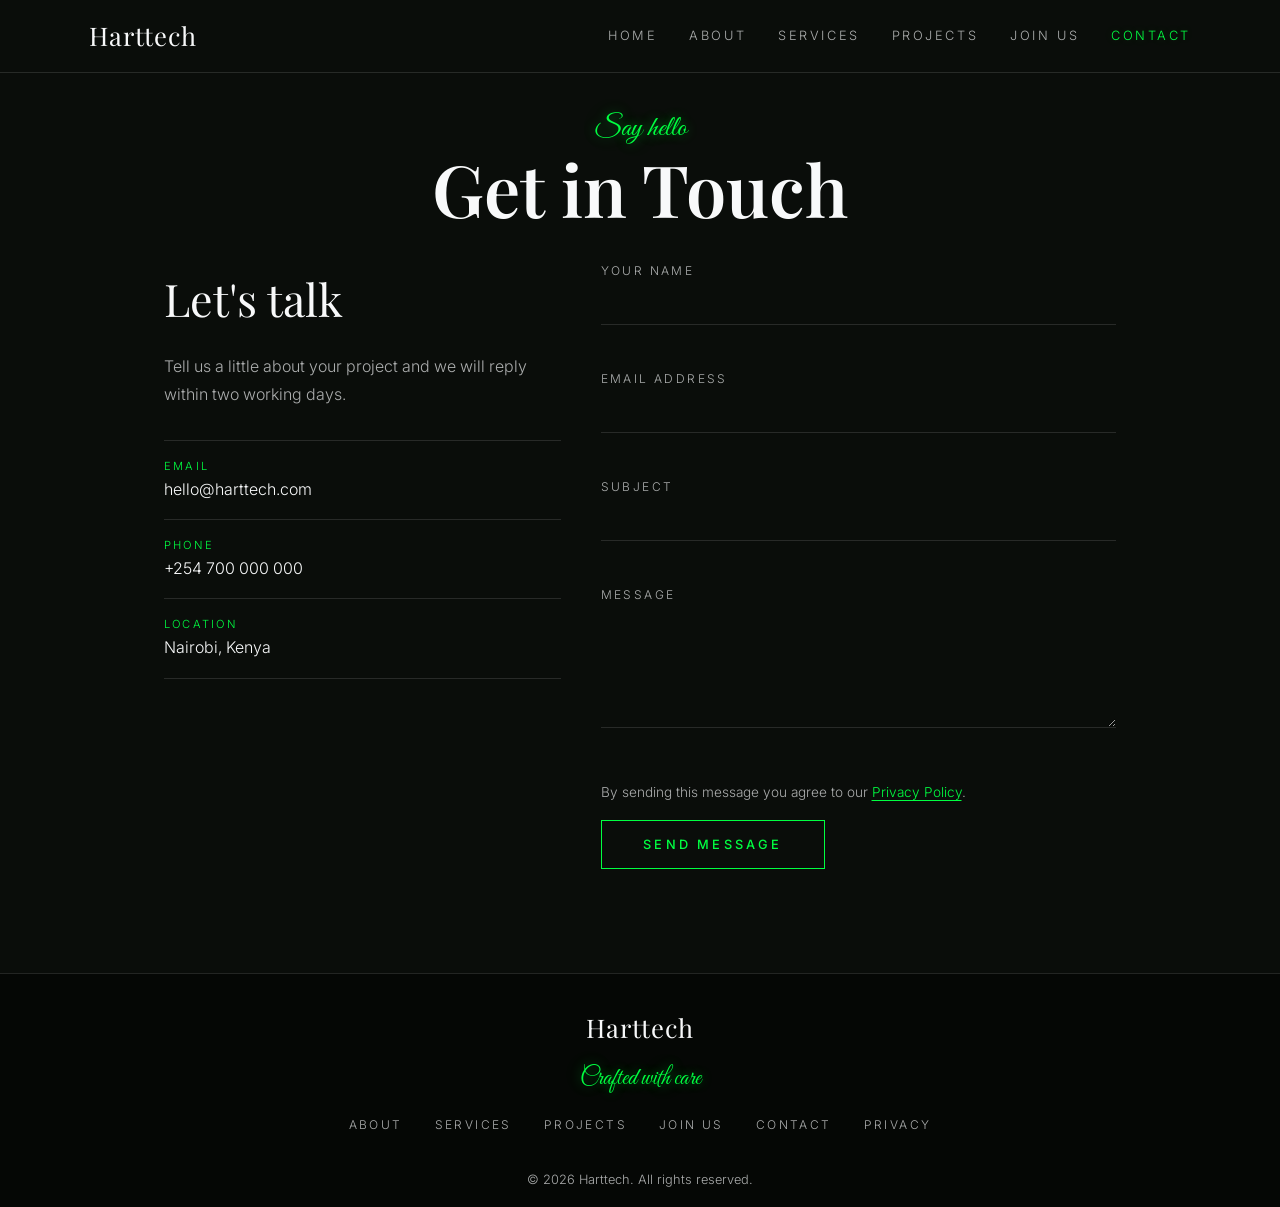
==== contact.html @ 6889c669 "Initial commit: Harttech website" ====
<!DOCTYPE html>
<html lang="en">
<head>
  <meta charset="UTF-8">
  <meta name="viewport" content="width=device-width, initial-scale=1.0">
  <title>Get in Touch | Harttech</title>
  <meta name="description" content="Contact Harttech to start a project, ask a question or just say hello.">
  <meta property="og:type" content="website">
  <meta property="og:site_name" content="Harttech">
  <meta property="og:title" content="Get in Touch | Harttech">
  <meta property="og:description" content="Contact Harttech to start a project, ask a question or just say hello.">
  <meta property="og:url" content="https://your-domain.com/contact.html">
  <meta property="og:image" content="https://your-domain.com/images/og-image.jpg">
  <meta name="twitter:card" content="summary_large_image">
  <link rel="canonical" href="https://your-domain.com/contact.html">
  <link rel="icon" href="images/favicon.svg" type="image/svg+xml">
  <link rel="stylesheet" href="css/style.css">
  <script src="js/config.js" defer></script>
  <script src="js/script.js" defer></script>
</head>
<body class="inner-page">

  <a class="skip-link" href="#main">Skip to content</a>

  <!-- ========== HEADER ========== -->
  <header class="site-header solid" id="site-header">
    <div class="container header-inner">
      <a href="index.html" class="logo text-serif">Harttech</a>

      <button class="nav-toggle" id="nav-toggle" aria-label="Toggle menu" aria-expanded="false" aria-controls="main-nav">
        <span class="nav-toggle-bar"></span>
        <span class="nav-toggle-bar"></span>
        <span class="nav-toggle-bar"></span>
      </button>

      <nav class="main-nav" id="main-nav" aria-label="Main navigation">
        <ul class="nav-list">
          <li><a href="index.html" class="nav-link">Home</a></li>
          <li><a href="about.html" class="nav-link">About</a></li>
          <li><a href="services.html" class="nav-link">Services</a></li>
          <li><a href="projects.html" class="nav-link">Projects</a></li>
          <li><a href="community.html" class="nav-link">Join Us</a></li>
          <li><a href="contact.html" class="nav-link active" aria-current="page">Contact</a></li>
        </ul>
      </nav>
    </div>
  </header>

  <main id="main">
    <!-- ========== PAGE HERO ========== -->
    <section class="page-hero" aria-labelledby="page-title">
      <div class="container">
        <p class="text-script">Say hello</p>
        <h1 class="text-serif" id="page-title">Get in Touch</h1>
      </div>
    </section>

    <!-- ========== CONTACT FORM ========== -->
    <section class="section section-contact" aria-labelledby="form-title">
      <div class="container contact-layout">

        <!-- Contact details -->
        <div class="contact-info reveal">
          <h2 class="text-serif" id="form-title">Let's talk</h2>
          <p>Tell us a little about your project and we will reply within two working days.</p>
          <ul class="contact-details">
            <li>
              <span class="contact-label">Email</span>
              <a href="mailto:hello@harttech.com">hello@harttech.com</a>
            </li>
            <li>
              <span class="contact-label">Phone</span>
              <a href="tel:+254700000000">+254 700 000 000</a>
            </li>
            <li>
              <span class="contact-label">Location</span>
              <span>Nairobi, Kenya</span>
            </li>
          </ul>
        </div>

        <!-- Form (validated by js/script.js) -->
        <form class="contact-form reveal" id="contact-form" novalidate>

          <div class="form-group">
            <label for="name">Your name</label>
            <input type="text" id="name" name="name" autocomplete="name" required aria-describedby="name-error">
            <p class="form-error" id="name-error" role="alert"></p>
          </div>

          <div class="form-group">
            <label for="email">Email address</label>
            <input type="email" id="email" name="email" autocomplete="email" required aria-describedby="email-error">
            <p class="form-error" id="email-error" role="alert"></p>
          </div>

          <div class="form-group">
            <label for="subject">Subject</label>
            <input type="text" id="subject" name="subject" required aria-describedby="subject-error">
            <p class="form-error" id="subject-error" role="alert"></p>
          </div>

          <div class="form-group">
            <label for="message">Message</label>
            <textarea id="message" name="message" rows="5" required aria-describedby="message-error"></textarea>
            <p class="form-error" id="message-error" role="alert"></p>
          </div>

          <!-- Spam trap: real people never see or fill this -->
          <div class="hp-field" aria-hidden="true">
            <label for="contact-website">Leave this field empty</label>
            <input type="text" id="contact-website" name="website" tabindex="-1" autocomplete="off">
          </div>

          <p class="form-note">By sending this message you agree to our <a href="privacy.html">Privacy Policy</a>.</p>

          <button type="submit" class="btn-outline">Send Message</button>
          <p class="form-status" id="form-status" role="status" aria-live="polite"></p>
        </form>

      </div>
    </section>

  </main>

  <!-- ========== FOOTER ========== -->
  <footer class="site-footer">
    <div class="container footer-inner">
      <p class="logo text-serif">Harttech</p>
      <p class="text-script footer-script">Crafted with care</p>
      <ul class="footer-links">
        <li><a href="about.html">About</a></li>
        <li><a href="services.html">Services</a></li>
        <li><a href="projects.html">Projects</a></li>
        <li><a href="community.html">Join Us</a></li>
        <li><a href="contact.html">Contact</a></li>
        <li><a href="privacy.html">Privacy</a></li>
      </ul>
      <p class="footer-copy">&copy; 2026 Harttech. All rights reserved.</p>
    </div>
  </footer>

</body>
</html>
---- css/style.css ----
/* ==========================================================
   HARTTECH - MAIN STYLESHEET (FINAL)
   1 Fonts · 2 Variables · 3 Reset · 4 Utilities · 5 Header
   6 Hero · 7 Sections · 8 Cards · 9 Services preview
   10 Footer · 11 About · 12 Services page · 13 Contact
   14 Blog · 15 Animations · 16 Responsive (768px / 1024px)
   ========================================================== */

/* ---------- 1. GOOGLE FONTS ---------- */
@import url('https://fonts.googleapis.com/css2?family=Great+Vibes&family=Inter:wght@300;400;500&family=Playfair+Display:ital,wght@0,400;0,600;0,700;1,400&display=swap');

/* ---------- 2. CSS VARIABLES ---------- */
:root {
  /* Colors */
  --color-bg: #0A0D0A;
  --color-surface: #0F150F;
  --color-text: #F8F9FA;
  --color-text-muted: rgba(248, 249, 250, 0.68);
  --color-accent: #00FF41;
  --color-glow: rgba(0, 255, 65, 0.45);
  --color-glow-soft: rgba(0, 255, 65, 0.18);
  --color-overlay: rgba(10, 13, 10, 0.78);
  --color-line: rgba(248, 249, 250, 0.12);

  /* Fonts */
  --font-serif: 'Playfair Display', Georgia, serif;
  --font-sans: 'Inter', system-ui, -apple-system, sans-serif;
  --font-script: 'Great Vibes', cursive;

  /* Spacing */
  --space-xs: 0.5rem;
  --space-sm: 1rem;
  --space-md: 2rem;
  --space-lg: 2.5rem;
  --space-xl: 3.5rem;

  /* Misc */
  --header-height: 72px;
  --transition: 0.3s ease;
}

/* ---------- 3. RESET & BASE ---------- */
*, *::before, *::after { box-sizing: border-box; margin: 0; padding: 0; }

html { scroll-behavior: smooth; }

body {
  overflow-x: hidden;
  font-family: var(--font-sans);
  font-weight: 300;
  line-height: 1.7;
  color: var(--color-text);
  background-color: var(--color-bg);
  -webkit-font-smoothing: antialiased;
}

img { max-width: 100%; display: block; }
a { color: inherit; text-decoration: none; }
ul, ol { list-style: none; }

:focus-visible {
  outline: 2px solid var(--color-accent);
  outline-offset: 4px;
}

/* ---------- 4. UTILITIES ---------- */
.container {
  width: 100%;
  max-width: 1150px;
  margin-inline: auto;
  padding-inline: 1.5rem;
}

.text-serif { font-family: var(--font-serif); font-weight: 400; }

.text-script {
  font-family: var(--font-script);
  font-size: 1.8rem;
  color: var(--color-accent);
  line-height: 1.2;
  text-shadow: 0 0 12px var(--color-glow), 0 0 32px var(--color-glow-soft);
}

.btn-outline {
  display: inline-block;
  padding: 1rem 2.6rem;
  border: 1px solid var(--color-accent);
  background: transparent;
  color: var(--color-accent);
  font-family: var(--font-sans);
  font-size: 0.8rem;
  font-weight: 500;
  letter-spacing: 0.25em;
  text-transform: uppercase;
  cursor: pointer;
  box-shadow: 0 0 0 rgba(0, 255, 65, 0);
  transition: background var(--transition), color var(--transition), box-shadow var(--transition);
}
.btn-outline:hover,
.btn-outline:focus-visible {
  background: var(--color-accent);
  color: var(--color-bg);
  box-shadow: 0 0 22px var(--color-glow), 0 0 60px var(--color-glow-soft);
}

.skip-link {
  position: absolute;
  left: -999px;
  top: 0;
  background: var(--color-accent);
  color: var(--color-bg);
  padding: 0.5rem 1rem;
  z-index: 200;
}
.skip-link:focus { left: 0; }

/* Screen-reader-only text (keeps headings accessible) */
.visually-hidden {
  position: absolute;
  width: 1px;
  height: 1px;
  margin: -1px;
  padding: 0;
  overflow: hidden;
  clip: rect(0, 0, 0, 0);
  white-space: nowrap;
  border: 0;
}

/* ---------- 5. HEADER & NAVIGATION ---------- */
.site-header {
  position: fixed;
  top: 0;
  left: 0;
  width: 100%;
  height: var(--header-height);
  z-index: 100;
  background: transparent;
  transition: background var(--transition), box-shadow var(--transition);
}

/* Solid on inner pages, or after scrolling (class added by JS) */
.site-header.solid,
.site-header.scrolled {
  background: var(--color-bg);
  box-shadow: 0 1px 0 var(--color-line);
}

.header-inner {
  height: 100%;
  display: flex;
  align-items: center;
  justify-content: space-between;
}

.logo {
  font-size: 1.6rem;
  letter-spacing: 0.04em;
}

/* Mobile menu button */
.nav-toggle {
  display: flex;
  flex-direction: column;
  gap: 6px;
  background: none;
  border: 0;
  padding: 0.5rem;
  cursor: pointer;
}
.nav-toggle-bar {
  width: 26px;
  height: 1px;
  background: var(--color-text);
  transition: transform var(--transition), opacity var(--transition);
}
.nav-toggle[aria-expanded="true"] .nav-toggle-bar:nth-child(1) { transform: translateY(7px) rotate(45deg); }
.nav-toggle[aria-expanded="true"] .nav-toggle-bar:nth-child(2) { opacity: 0; }
.nav-toggle[aria-expanded="true"] .nav-toggle-bar:nth-child(3) { transform: translateY(-7px) rotate(-45deg); }

/* Mobile nav panel (hidden until toggled) */
.main-nav {
  position: absolute;
  top: var(--header-height);
  left: 0;
  width: 100%;
  background: var(--color-bg);
  max-height: 0;
  overflow: hidden;
  transition: max-height 0.4s ease;
}
.main-nav.open { max-height: 400px; border-bottom: 1px solid var(--color-line); }

.nav-list {
  display: flex;
  flex-direction: column;
  padding: var(--space-sm) 1.5rem var(--space-md);
}

.nav-link {
  display: block;
  padding: 0.7rem 0;
  font-size: 0.8rem;
  letter-spacing: 0.2em;
  text-transform: uppercase;
  color: var(--color-text-muted);
  transition: color var(--transition);
}
.nav-link:hover,
.nav-link.active {
  color: var(--color-accent);
  text-shadow: 0 0 10px var(--color-glow-soft);
}

/* ---------- 6. HERO ---------- */
.hero {
  position: relative;
  min-height: 100vh;
  display: flex;
  align-items: center;
  justify-content: center;
  text-align: center;
  padding: var(--space-xl) 1.5rem;
  overflow: hidden;
  /* dark, moody gradient over the photo */
  background:
    linear-gradient(180deg, rgba(10, 13, 10, 0.55) 0%, var(--color-overlay) 55%, rgba(10, 13, 10, 0.96) 100%),
    url('../images/hero-bg.jpg');
  background-color: var(--color-bg); /* fallback if image is missing */
  background-size: cover;
  background-position: center;
}

/* Slow neon haze behind the text */
.hero::before {
  content: "";
  position: absolute;
  inset: 0;
  background: radial-gradient(ellipse at 50% 55%, var(--color-glow-soft), transparent 60%);
  animation: haze 9s ease-in-out infinite;
  pointer-events: none;
}

.hero-content { position: relative; z-index: 1; animation: fadeUp 1.4s ease both; }

/* Script word overlaps the top of the big title */
.hero-script {
  position: relative;
  z-index: 2;
  display: block;
  font-size: clamp(2.8rem, 10vw, 5.5rem);
  margin-bottom: clamp(-3.2rem, -6vw, -1.6rem);
  transform: rotate(-4deg);
  animation: neonPulse 6s ease-in-out infinite;
}

.hero-title {
  position: relative;
  z-index: 1;
  font-size: clamp(3.2rem, 15vw, 9rem);
  font-weight: 700;
  letter-spacing: 0.1em;
  text-transform: uppercase;
  line-height: 1;
  color: var(--color-text);
}

.hero-subtitle {
  font-style: italic;
  font-size: clamp(1.2rem, 4vw, 1.9rem);
  color: var(--color-text-muted);
  margin: 1rem 0 var(--space-md);
}

/* ---------- 7. GENERAL SECTIONS ---------- */
.section { padding: clamp(3.5rem, 8vw, 5.5rem) 0; }

.section-heading {
  text-align: center;
  margin-bottom: var(--space-md);
}
.section-heading .text-script {
  position: relative;
  z-index: 2;
  margin-bottom: -0.55rem;
  transform: rotate(-3deg);
}
.section-heading h2 {
  position: relative;
  z-index: 1;
  font-size: clamp(2rem, 6vw, 3.2rem);
  line-height: 1.2;
}

.section-why { background: var(--color-bg); }
.section-services { background: var(--color-surface); }

/* Page hero for inner pages */
.page-hero {
  padding: calc(var(--header-height) + 2.5rem) 0 0.5rem;
  text-align: center;
  background: var(--color-bg);
}
.page-hero h1 {
  font-size: clamp(2.5rem, 9vw, 4.5rem);
  font-weight: 600;
  line-height: 1.15;
}

/* ---------- 8. CARDS (homepage) ---------- */
.card-grid {
  display: grid;
  grid-template-columns: minmax(0, 1fr);
  gap: var(--space-lg);
}

.card {
  padding: var(--space-md) var(--space-sm);
  border-top: 1px solid var(--color-line);
  transition: border-color var(--transition);
  text-align: center;
}
.card:hover { border-top-color: var(--color-accent); }
.card-number {
  display: block;
  font-style: italic;
  font-size: 1.3rem;
  color: var(--color-accent);
  margin-bottom: var(--space-sm);
}
.card h3 {
  font-size: 1.6rem;
  margin-bottom: var(--space-sm);
}
.card p { color: var(--color-text-muted); }

/* ---------- 9. SERVICES PREVIEW (homepage) ---------- */
.service-list { max-width: 800px; margin-inline: auto; }

.service-item { border-top: 1px solid var(--color-line); }
.service-item:last-child { border-bottom: 1px solid var(--color-line); }

.service-link {
  display: grid;
  grid-template-columns: 1fr auto;
  gap: 0.25rem 1rem;
  padding: 1.5rem 0;
  align-items: center;
}
.service-name { font-size: 1.5rem; transition: color var(--transition); }
.service-desc {
  grid-column: 1;
  font-size: 0.95rem;
  color: var(--color-text-muted);
}
.arrow {
  grid-column: 2;
  grid-row: 1 / span 2;
  font-size: 1.5rem;
  color: var(--color-accent);
  transition: transform var(--transition);
}
.service-link:hover .service-name { color: var(--color-accent); }
.service-link:hover .arrow { transform: translateX(8px); }

/* ---------- 10. FOOTER ---------- */
.site-footer {
  background: #050705;
  border-top: 1px solid var(--color-line);
  text-align: center;
  padding: var(--space-md) 0 var(--space-sm);
}
.footer-inner > * + * { margin-top: var(--space-sm); }
.footer-script { font-size: 1.5rem; }
.footer-links {
  display: flex;
  flex-wrap: wrap;
  justify-content: center;
  gap: var(--space-sm) var(--space-md);
}
.footer-links a {
  font-size: 0.75rem;
  letter-spacing: 0.2em;
  text-transform: uppercase;
  color: var(--color-text-muted);
  transition: color var(--transition);
}
.footer-links a:hover { color: var(--color-accent); }
.footer-copy {
  font-size: 0.8rem;
  color: var(--color-text-muted);
  padding-top: var(--space-sm);
}

/* ---------- 11. ABOUT PAGE ---------- */
.section-story { background: var(--color-bg); padding-top: 1.5rem; }

.magazine {
  max-width: 900px;
  margin-inline: auto;
  column-gap: var(--space-lg);
  font-size: 1.05rem;
  color: var(--color-text-muted);
}
.magazine p { margin-bottom: var(--space-sm); break-inside: avoid-column; }

/* Editorial drop cap */
.magazine p:first-child::first-letter {
  float: left;
  font-family: var(--font-serif);
  font-size: 4.2rem;
  line-height: 0.85;
  padding: 0.35rem 0.6rem 0 0;
  color: var(--color-accent);
}

.section-mv { background: var(--color-surface); }

.mv-grid {
  display: grid;
  gap: var(--space-lg);
  max-width: 1000px;
  margin-inline: auto;
}
.mv-block h3 {
  font-size: clamp(2rem, 6vw, 2.8rem);
  margin-bottom: var(--space-sm);
}
.mv-block p:not(.text-script) {
  color: var(--color-text-muted);
  margin-bottom: var(--space-sm);
}

.section-team { background: var(--color-bg); }

.team-grid {
  display: grid;
  grid-template-columns: minmax(0, 1fr);
  gap: var(--space-lg);
  text-align: center;
}
.team-photo {
  width: 200px;
  height: 200px;
  margin: 0 auto var(--space-sm);
  border-radius: 50%;
  object-fit: cover;
  background-color: var(--color-surface); /* shows if image is missing */
  border: 1px solid var(--color-line);
}
/* Initials avatar (swap for a real <img class="team-photo"> when you have photos) */
.team-initials {
  display: flex;
  align-items: center;
  justify-content: center;
  font-family: var(--font-serif);
  font-size: 3.2rem;
  letter-spacing: 0.05em;
  color: var(--color-accent);
  background: radial-gradient(circle at 30% 30%, rgba(0, 255, 65, 0.14), var(--color-surface) 70%);
  border-color: rgba(0, 255, 65, 0.35);
  box-shadow: 0 0 30px var(--color-glow-soft);
  transition: box-shadow var(--transition), border-color var(--transition);
}
.team-member:hover .team-initials {
  border-color: var(--color-accent);
  box-shadow: 0 0 40px var(--color-glow);
}
.team-name { font-size: 1.5rem; }
.team-role {
  font-size: 0.8rem;
  letter-spacing: 0.15em;
  text-transform: uppercase;
  color: var(--color-accent);
}

/* ---------- 12. SERVICES PAGE ---------- */
.section-expertise { background: var(--color-bg); padding-top: 1.5rem; }

.service-grid {
  display: grid;
  grid-template-columns: minmax(0, 1fr);
  gap: var(--space-md);
}

.service-card {
  padding: 1.75rem;
  border: 1px solid var(--color-line);
  transition: border-color var(--transition), transform var(--transition), background var(--transition);
}
.service-card:hover {
  border-color: var(--color-accent);
  background: rgba(0, 255, 65, 0.04);
  box-shadow: 0 0 28px var(--color-glow-soft);
  transform: translateY(-4px);
}

.service-icon {
  width: 40px;
  height: 40px;
  margin-bottom: var(--space-sm);
  fill: none;
  stroke: var(--color-accent);
  stroke-width: 1.2;
  stroke-linecap: round;
  stroke-linejoin: round;
}

.service-card h3 {
  font-size: 1.5rem;
  margin-bottom: var(--space-xs);
}
.service-card p {
  font-size: 0.95rem;
  color: var(--color-text-muted);
}

/* Process timeline */
.section-process { background: var(--color-surface); }

.process-list {
  position: relative;
  max-width: 700px;
  margin-inline: auto;
  counter-reset: step;
  padding-left: 4rem;
}
.process-list::before {
  content: "";
  position: absolute;
  top: 0.5rem;
  bottom: 0.5rem;
  left: 1.2rem;
  width: 1px;
  background: var(--color-line);
}

.process-step {
  position: relative;
  counter-increment: step;
  padding-bottom: var(--space-md);
}
.process-step:last-child { padding-bottom: 0; }

.process-step::before {
  content: counter(step);
  position: absolute;
  left: -4rem;
  top: 0;
  width: 2.4rem;
  height: 2.4rem;
  display: flex;
  align-items: center;
  justify-content: center;
  font-family: var(--font-serif);
  font-style: italic;
  color: var(--color-accent);
  background: var(--color-surface);
  border: 1px solid var(--color-accent);
  border-radius: 50%;
}

.process-step h3 {
  font-size: 1.6rem;
  margin-bottom: var(--space-xs);
}
.process-step p { color: var(--color-text-muted); }

/* ---------- 13. CONTACT PAGE ---------- */
.section-contact { background: var(--color-bg); padding-top: 1.5rem; }

.contact-layout {
  display: grid;
  gap: var(--space-lg);
  max-width: 1000px;
}

.contact-info h2 {
  font-size: clamp(2rem, 6vw, 2.8rem);
  margin-bottom: var(--space-sm);
}
.contact-info > p { color: var(--color-text-muted); }

.contact-details { margin-top: var(--space-md); }
.contact-details li {
  padding: var(--space-sm) 0;
  border-top: 1px solid var(--color-line);
}
.contact-details li:last-child { border-bottom: 1px solid var(--color-line); }
.contact-details a { transition: color var(--transition); }
.contact-details a:hover { color: var(--color-accent); }

.contact-label {
  display: block;
  font-size: 0.7rem;
  letter-spacing: 0.2em;
  text-transform: uppercase;
  color: var(--color-accent);
}

/* Form: bottom-border inputs only */
.form-group { margin-bottom: 1.25rem; }

.form-group label {
  display: block;
  font-size: 0.75rem;
  letter-spacing: 0.2em;
  text-transform: uppercase;
  color: var(--color-text-muted);
}

.form-group input,
.form-group textarea {
  width: 100%;
  padding: 0.7rem 0;
  font-family: var(--font-sans);
  font-size: 1rem;
  font-weight: 300;
  color: var(--color-text);
  background: transparent;
  border: 0;
  border-bottom: 1px solid var(--color-line);
  border-radius: 0;
  transition: border-color var(--transition);
}
.form-group textarea { resize: vertical; min-height: 120px; }

.form-group input:focus,
.form-group textarea:focus {
  outline: none;
  border-bottom-color: var(--color-accent);
}

.form-group.invalid input,
.form-group.invalid textarea { border-bottom-color: #d98c8c; }

.form-error {
  min-height: 1.2rem;
  margin-top: 0.3rem;
  font-size: 0.8rem;
  color: #d98c8c;
}

.form-status {
  margin-top: var(--space-sm);
  font-size: 0.9rem;
  color: var(--color-accent);
}

/* ---------- 14. BLOG PAGE ---------- */
.section-blog { background: var(--color-bg); padding-top: 1.5rem; }

.blog-grid {
  display: grid;
  grid-template-columns: minmax(0, 1fr); /* stops columns growing past the screen */
  gap: var(--space-md);
}

.post-card {
  display: flex;
  flex-direction: column;
  min-width: 0; /* lets the card shrink inside the grid */
}

.post-image-link {
  display: block;
  overflow: hidden;
  aspect-ratio: 3 / 2; /* box keeps its size even if the image is missing */
  background-color: var(--color-surface);
}
.post-image {
  width: 100%;
  height: 100%; /* overrides the height attribute in the HTML */
  object-fit: cover;
  transition: transform 0.6s ease;
}
.post-card:hover .post-image { transform: scale(1.05); }

.post-body { padding-top: var(--space-sm); }

.post-meta {
  font-size: 0.7rem;
  letter-spacing: 0.2em;
  text-transform: uppercase;
  color: var(--color-text-muted);
}
.post-meta span { color: var(--color-accent); }

.post-title {
  font-size: 1.5rem;
  line-height: 1.3;
  margin: var(--space-xs) 0;
}
.post-title a { transition: color var(--transition); }
.post-title a:hover { color: var(--color-accent); }

.post-excerpt {
  font-size: 0.95rem;
  color: var(--color-text-muted);
  margin-bottom: var(--space-sm);
}

.read-more {
  display: inline-flex;
  align-items: center;
  gap: 0.5rem;
  font-size: 0.75rem;
  letter-spacing: 0.2em;
  text-transform: uppercase;
  color: var(--color-accent);
}
.read-more .arrow { font-size: 1.1rem; transition: transform var(--transition); }
.read-more:hover .arrow { transform: translateX(6px); }

/* ---------- 15. SCROLL ANIMATIONS & NEON PULSE ---------- */
@keyframes neonPulse {
  0%, 100% { text-shadow: 0 0 10px var(--color-glow-soft), 0 0 24px var(--color-glow-soft); }
  50%      { text-shadow: 0 0 14px var(--color-glow), 0 0 42px var(--color-glow); }
}
@keyframes haze {
  0%, 100% { opacity: 0.35; }
  50%      { opacity: 1; }
}
@keyframes fadeUp {
  from { opacity: 0; transform: translateY(24px); }
  to   { opacity: 1; transform: none; }
}
@keyframes borderPulse {
  0%, 100% { box-shadow: 0 0 0 rgba(0, 255, 65, 0); }
  50%      { box-shadow: 0 0 18px var(--color-glow-soft); }
}

/* Very slow pulse on the hero button and the small neon accents */
.hero .btn-outline { animation: borderPulse 6s ease-in-out infinite; }
.card-number, .read-more, .team-role, .contact-label { animation: neonPulse 8s ease-in-out infinite; }

/* Only hidden when JS is running (JS adds the "js" class to <html>) */
.js .reveal {
  opacity: 0;
  transform: translateY(30px);
  transition: opacity 0.9s ease, transform 0.9s ease;
}
.js .reveal.visible {
  opacity: 1;
  transform: none;
}

@media (prefers-reduced-motion: reduce) {
  html { scroll-behavior: auto; }
  .hero::before, .hero-content, .hero-script, .hero .btn-outline,
  .card-number, .read-more, .team-role, .contact-label { animation: none; }
  .js .reveal { opacity: 1; transform: none; transition: none; }
}

/* ---------- 16. RESPONSIVE (mobile-first) ---------- */

/* Tablet and up */
@media (min-width: 768px) {
  /* Horizontal navigation */
  .nav-toggle { display: none; }

  .main-nav {
    position: static;
    max-height: none;
    overflow: visible;
    width: auto;
    background: transparent;
  }
  .main-nav.open { border: 0; }

  .nav-list {
    flex-direction: row;
    gap: var(--space-md);
    padding: 0;
  }
  .nav-link { padding: 0; }

  /* Homepage */
  .card-grid-3 { grid-template-columns: repeat(3, minmax(0, 1fr)); }

  .service-link { grid-template-columns: 1fr 1.2fr auto; }
  .service-desc { grid-column: 2; }
  .arrow { grid-column: 3; grid-row: 1; }

  /* About */
  .magazine { column-count: 2; }

  .mv-grid {
    grid-template-columns: minmax(0, 1fr) minmax(0, 1fr);
    gap: var(--space-lg);
  }
  .mv-block + .mv-block {
    padding-left: var(--space-lg);
    border-left: 1px solid var(--color-line);
  }

  .team-grid { grid-template-columns: repeat(3, minmax(0, 1fr)); }

  /* Services */
  .service-grid { grid-template-columns: repeat(2, minmax(0, 1fr)); }

  /* Contact */
  .contact-layout {
    grid-template-columns: minmax(0, 1fr) minmax(0, 1.3fr);
    gap: var(--space-lg);
  }

  /* Blog */
  .blog-grid { grid-template-columns: repeat(2, minmax(0, 1fr)); }
}

/* Desktop */
@media (min-width: 1024px) {
  .service-grid { grid-template-columns: repeat(3, minmax(0, 1fr)); }
  .blog-grid { grid-template-columns: repeat(3, minmax(0, 1fr)); }
}

/* ---------- 17. COMMUNITY (stats, join form, homepage CTA) ---------- */
.section-stats { padding-bottom: 0; background: var(--color-bg); }

.stats-grid {
  display: grid;
  grid-template-columns: minmax(0, 1fr);
  gap: var(--space-md);
  text-align: center;
  max-width: 900px;
  margin-inline: auto;
  padding: var(--space-md) 0;
  border-top: 1px solid var(--color-line);
  border-bottom: 1px solid var(--color-line);
}
.stat-number {
  display: block;
  font-size: clamp(2.8rem, 9vw, 4.5rem);
  line-height: 1.1;
  color: var(--color-accent);
  text-shadow: 0 0 18px var(--color-glow-soft);
}
.stat-label {
  font-size: 0.75rem;
  letter-spacing: 0.25em;
  text-transform: uppercase;
  color: var(--color-text-muted);
}

.section-join { background: var(--color-surface); }

.join-layout {
  display: grid;
  grid-template-columns: minmax(0, 1fr);
  gap: var(--space-lg);
  max-width: 1000px;
}
.join-info h2 {
  font-size: clamp(2rem, 6vw, 2.8rem);
  margin-bottom: var(--space-sm);
}
.join-info > p:not(.text-script) { color: var(--color-text-muted); }

/* Dropdown styled like the other bottom-border fields */
.form-group select {
  width: 100%;
  padding: 0.7rem 0;
  font-family: var(--font-sans);
  font-size: 1rem;
  font-weight: 300;
  color: var(--color-text);
  background: transparent;
  border: 0;
  border-bottom: 1px solid var(--color-line);
  border-radius: 0;
  cursor: pointer;
}
.form-group select option { background: var(--color-bg); color: var(--color-text); }
.form-group select:focus { outline: none; border-bottom-color: var(--color-accent); }
.form-group.invalid select { border-bottom-color: #d98c8c; }

/* Homepage community strip */
.section-community-cta {
  background: var(--color-bg);
  border-top: 1px solid var(--color-line);
  text-align: center;
}
.community-cta { max-width: 700px; }
.community-cta h2 {
  position: relative;
  font-size: clamp(2rem, 6vw, 3.2rem);
  line-height: 1.2;
  margin-top: -0.55rem;
}
.community-cta .text-script { position: relative; z-index: 2; transform: rotate(-3deg); }
.community-cta-text { color: var(--color-text-muted); margin: var(--space-sm) 0; }
.member-count { margin-bottom: var(--space-md); }
.member-number {
  font-family: var(--font-serif);
  font-size: 2.2rem;
  color: var(--color-accent);
  text-shadow: 0 0 14px var(--color-glow-soft);
}
.member-label {
  font-size: 0.75rem;
  letter-spacing: 0.2em;
  text-transform: uppercase;
  color: var(--color-text-muted);
}

@media (min-width: 768px) {
  .stats-grid { grid-template-columns: repeat(3, minmax(0, 1fr)); }
  .join-layout { grid-template-columns: minmax(0, 1fr) minmax(0, 1.3fr); gap: var(--space-xl); }
}

/* Inner page that starts without a page hero: keep content clear of the fixed header */
.inner-page main > section:first-child:not(.page-hero) {
  padding-top: calc(var(--header-height) + 2.5rem);
}

/* Team bio + empty state (team loaded from the database) */
.team-bio {
  max-width: 28ch;
  margin: var(--space-xs) auto 0;
  font-size: 0.9rem;
  color: var(--color-text-muted);
}
.team-empty { grid-column: 1 / -1; color: var(--color-text-muted); }

/* ---------- 18. ADMIN DASHBOARD ---------- */
[hidden] { display: none !important; }

.admin-main { padding: calc(var(--header-height) + 2.5rem) 0 var(--space-xl); min-height: 100vh; }
.admin-wrap { max-width: 860px; }
.admin-title { font-size: clamp(2rem, 6vw, 3rem); margin-bottom: var(--space-sm); }
.admin-subtitle { font-size: 1.6rem; margin: var(--space-lg) 0 var(--space-sm); }
.admin-intro { color: var(--color-text-muted); margin-bottom: var(--space-md); }

.admin-notice { min-height: 1.5rem; margin-bottom: var(--space-sm); font-size: 0.9rem; color: var(--color-accent); }
.admin-notice.error { color: #d98c8c; }

.admin-login { max-width: 420px; margin-top: var(--space-md); }

.admin-card {
  padding: var(--space-md);
  border: 1px solid var(--color-line);
  background: var(--color-surface);
}
.admin-card h2 { font-size: 1.5rem; margin-bottom: var(--space-sm); }
.admin-card input[type="file"] { padding: 0.7rem 0; font-size: 0.9rem; }

.form-check { display: flex; align-items: center; gap: 0.6rem; }
.form-check input { width: auto; accent-color: var(--color-accent); }
.form-check label { margin: 0; }

.admin-form-actions { display: flex; flex-wrap: wrap; gap: var(--space-sm); align-items: center; }

.btn-small {
  padding: 0.45rem 1rem;
  border: 1px solid var(--color-line);
  background: transparent;
  color: var(--color-text);
  font-family: var(--font-sans);
  font-size: 0.7rem;
  letter-spacing: 0.15em;
  text-transform: uppercase;
  cursor: pointer;
  transition: border-color var(--transition), color var(--transition);
}
.btn-small:hover:not(:disabled) { border-color: var(--color-accent); color: var(--color-accent); }
.btn-small:disabled { opacity: 0.35; cursor: not-allowed; }
.btn-danger:hover:not(:disabled) { border-color: #d98c8c; color: #d98c8c; }

.admin-list { display: grid; gap: var(--space-sm); }
.admin-row {
  display: grid;
  grid-template-columns: auto minmax(0, 1fr);
  gap: var(--space-sm);
  align-items: center;
  padding: var(--space-sm);
  border: 1px solid var(--color-line);
}
.admin-thumb {
  width: 56px;
  height: 56px;
  border-radius: 50%;
  object-fit: cover;
  border: 1px solid var(--color-line);
}
.admin-thumb-initials {
  display: flex;
  align-items: center;
  justify-content: center;
  font-family: var(--font-serif);
  color: var(--color-accent);
  background: var(--color-surface);
}
.admin-info { display: flex; flex-direction: column; min-width: 0; }
.admin-name { font-family: var(--font-serif); font-weight: 400; font-size: 1.15rem; }
.admin-role { font-size: 0.85rem; color: var(--color-text-muted); }
.badge {
  align-self: flex-start;
  margin-top: 0.3rem;
  padding: 0.1rem 0.6rem;
  border: 1px solid var(--color-line);
  font-size: 0.65rem;
  letter-spacing: 0.15em;
  text-transform: uppercase;
  color: var(--color-text-muted);
}
.badge-on { border-color: var(--color-accent); color: var(--color-accent); }
.admin-actions { grid-column: 1 / -1; display: flex; flex-wrap: wrap; gap: 0.5rem; }
.admin-empty { color: var(--color-text-muted); }

@media (min-width: 768px) {
  .admin-row { grid-template-columns: auto minmax(0, 1fr) auto; }
  .admin-actions { grid-column: auto; justify-content: flex-end; }
}

/* ---------- 19. REGISTRATION & MEMBER MANAGER ---------- */
.hp-field { position: absolute; left: -9999px; width: 1px; height: 1px; overflow: hidden; }
.form-check input { padding: 0; border: 0; }
.form-check label { text-transform: none; letter-spacing: 0; font-size: 0.85rem; }

.admin-tabs { display: flex; gap: var(--space-md); margin-bottom: var(--space-md); border-bottom: 1px solid var(--color-line); }
.admin-tab {
  padding: 0.7rem 0;
  background: none;
  border: 0;
  border-bottom: 2px solid transparent;
  color: var(--color-text-muted);
  font-family: var(--font-sans);
  font-size: 0.8rem;
  letter-spacing: 0.2em;
  text-transform: uppercase;
  cursor: pointer;
  transition: color var(--transition), border-color var(--transition);
}
.admin-tab:hover { color: var(--color-text); }
.admin-tab.active { color: var(--color-accent); border-bottom-color: var(--color-accent); }

.admin-row-member { grid-template-columns: minmax(0, 1fr); }
.member-filter { max-width: 280px; }
.role-select {
  padding: 0.4rem 0.6rem;
  font-family: var(--font-sans);
  font-size: 0.75rem;
  color: var(--color-text);
  background: var(--color-bg);
  border: 1px solid var(--color-line);
}
.role-select:focus { outline: none; border-color: var(--color-accent); }

@media (min-width: 768px) {
  .admin-row-member { grid-template-columns: minmax(0, 1fr) auto; }
}

/* ---------- 20. JOIN US PAGE: top register block + pop-up form ---------- */
.section-register { background: var(--color-bg); text-align: center; padding-bottom: 1rem; }
.register-top { max-width: 700px; }
.register-top h1 {
  position: relative;
  font-size: clamp(2.2rem, 7vw, 4rem);
  font-weight: 600;
  line-height: 1.15;
  margin-top: -0.55rem;
}
.register-top .text-script { position: relative; z-index: 2; transform: rotate(-3deg); }
.register-text { color: var(--color-text-muted); margin: var(--space-sm) 0 var(--space-md); }

.register-dialog {
  width: calc(100% - 2rem);
  max-width: 520px;
  max-height: calc(100vh - 2rem);
  margin: auto;
  padding: 0;
  overflow-y: auto;
  color: var(--color-text);
  background: var(--color-surface);
  border: 1px solid rgba(0, 255, 65, 0.35);
  box-shadow: 0 0 40px var(--color-glow-soft);
}
.register-dialog::backdrop {
  background: rgba(0, 0, 0, 0.78);
  backdrop-filter: blur(4px);
}
.register-dialog[open] { animation: fadeUp 0.4s ease both; }

.dialog-inner { position: relative; padding: var(--space-md); }
.dialog-inner h2 { font-size: 2rem; margin-bottom: var(--space-xs); }
.dialog-text { color: var(--color-text-muted); font-size: 0.95rem; margin-bottom: var(--space-md); }

.dialog-close {
  position: absolute;
  top: 0.75rem;
  right: 1rem;
  background: none;
  border: 0;
  font-size: 2rem;
  line-height: 1;
  color: var(--color-text-muted);
  cursor: pointer;
  transition: color var(--transition);
}
.dialog-close:hover { color: var(--color-accent); }

@media (prefers-reduced-motion: reduce) {
  .register-dialog[open] { animation: none; }
}

/* ---------- 21. PRIVACY, 404, UPDATES, ADMIN EXTRAS ---------- */
.form-note { font-size: 0.85rem; color: var(--color-text-muted); margin-bottom: var(--space-sm); }
.form-note a, .legal a, .form-check a { color: var(--color-accent); text-decoration: underline; text-underline-offset: 3px; }

.section-legal { background: var(--color-bg); padding-top: 1.5rem; }
.legal { max-width: 760px; }
.legal-updated { font-size: 0.8rem; letter-spacing: 0.15em; text-transform: uppercase; color: var(--color-accent); margin-bottom: var(--space-md); }
.legal h2 { font-size: 1.6rem; margin: var(--space-md) 0 var(--space-xs); }
.legal p, .legal li { color: var(--color-text-muted); }
.legal ul { list-style: disc; padding-left: 1.4rem; margin: var(--space-xs) 0 var(--space-sm); }
.legal li { margin-bottom: 0.4rem; }
.legal strong { color: var(--color-text); font-weight: 500; }

.notfound {
  min-height: 100vh;
  display: flex;
  align-items: center;
  text-align: center;
  padding: calc(var(--header-height) + 2rem) 0 var(--space-xl);
}
.notfound-code {
  font-size: clamp(6rem, 25vw, 12rem);
  line-height: 1;
  color: var(--color-text);
  margin: -0.4em 0 var(--space-sm);
}
.notfound-text { max-width: 440px; margin: 0 auto var(--space-md); color: var(--color-text-muted); }

.section-updates { background: var(--color-surface); }
.update-list { max-width: 760px; margin-inline: auto; }
.update-item { padding: var(--space-md) 0; border-top: 1px solid var(--color-line); }
.update-item:last-child { border-bottom: 1px solid var(--color-line); }
.update-date { font-size: 0.7rem; letter-spacing: 0.2em; text-transform: uppercase; color: var(--color-accent); }
.update-title { font-size: 1.5rem; margin: 0.2rem 0; }
.update-body { color: var(--color-text-muted); }

.member-tools { display: flex; flex-wrap: wrap; gap: var(--space-sm) var(--space-md); align-items: flex-end; margin-bottom: var(--space-sm); }
.member-tools .form-group { margin-bottom: 0; }
.member-search { min-width: 220px; }
.admin-note { margin-top: 0.3rem; font-size: 0.85rem; font-style: italic; color: var(--color-accent); }
.admin-message { margin: 0.4rem 0; white-space: pre-wrap; overflow-wrap: anywhere; color: var(--color-text-muted); font-size: 0.95rem; }
.admin-tabs { flex-wrap: wrap; gap: var(--space-sm) var(--space-md); }
a.btn-small { display: inline-block; }

/* ---------- 22. PROJECTS PAGE, CHAT BUTTON ---------- */
.section-projects { background: var(--color-bg); padding-top: 1.5rem; }
.project-grid { display: grid; grid-template-columns: minmax(0, 1fr); gap: var(--space-md); }
.project-empty { grid-column: 1 / -1; text-align: center; color: var(--color-text-muted); }

.project-card { display: flex; flex-direction: column; min-width: 0; border: 1px solid var(--color-line); transition: border-color var(--transition), transform var(--transition); }
.project-card:hover { border-color: var(--color-accent); transform: translateY(-4px); }

.project-media {
  display: flex;
  align-items: center;
  justify-content: center;
  aspect-ratio: 3 / 2;
  overflow: hidden;
  background: radial-gradient(circle at 30% 30%, rgba(0, 255, 65, 0.14), var(--color-surface) 70%);
}
.project-image { width: 100%; height: 100%; object-fit: cover; }
.project-initial { font-size: 4rem; color: var(--color-accent); text-shadow: 0 0 18px var(--color-glow-soft); }

.project-body { padding: var(--space-sm) var(--space-sm) var(--space-md); }
.project-title { font-size: 1.5rem; margin-bottom: var(--space-xs); }
.project-desc { color: var(--color-text-muted); font-size: 0.95rem; margin-bottom: var(--space-sm); }

.chat-btn { display: block; width: fit-content; margin-top: var(--space-sm); }
.admin-thumb-square { border-radius: 4px; }

@media (min-width: 768px) { .project-grid { grid-template-columns: repeat(2, minmax(0, 1fr)); } }
@media (min-width: 1024px) { .project-grid { grid-template-columns: repeat(3, minmax(0, 1fr)); } }
.badge-new { border-color: var(--color-accent); background: var(--color-accent); color: var(--color-bg); margin-left: 0.4rem; }
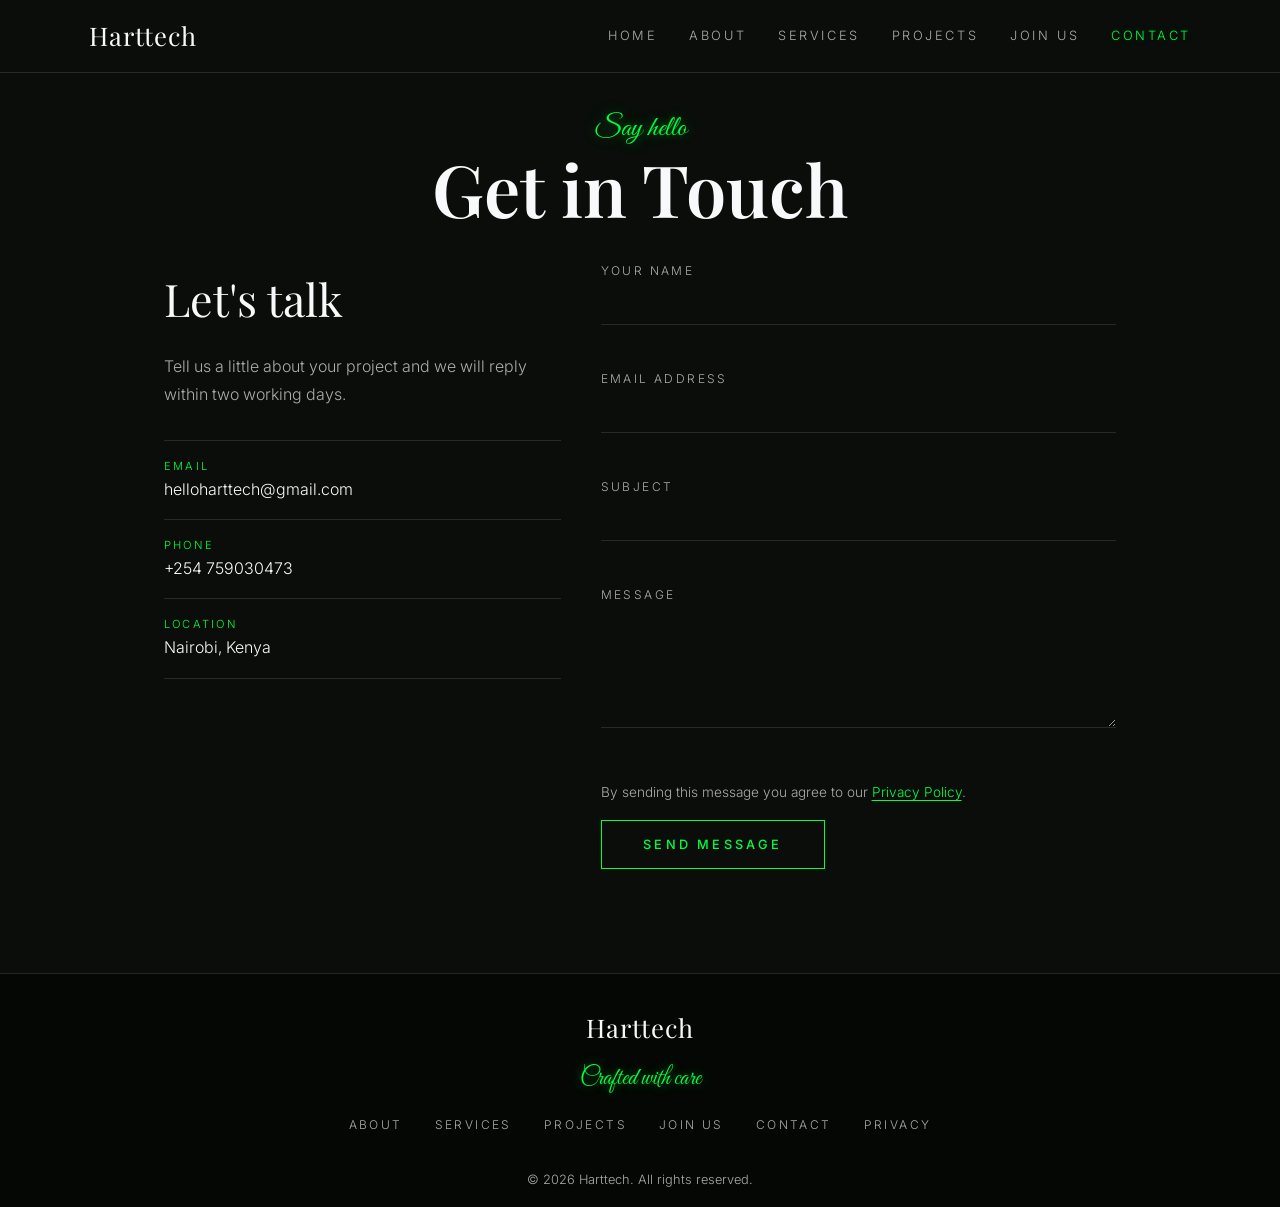
==== commit 0873ec39: "Update contact information in contact.html" ====
--- a/contact.html
+++ b/contact.html
@@ -66,11 +66,11 @@
           <ul class="contact-details">
             <li>
               <span class="contact-label">Email</span>
-              <a href="mailto:hello@harttech.com">hello@harttech.com</a>
+              <a href="mailto:helloharttech@gmail.com">helloharttech@gmail.com</a>
             </li>
             <li>
               <span class="contact-label">Phone</span>
-              <a href="tel:+254700000000">+254 700 000 000</a>
+              <a href="tel:+254759030473">+254 759030473</a>
             </li>
             <li>
               <span class="contact-label">Location</span>
